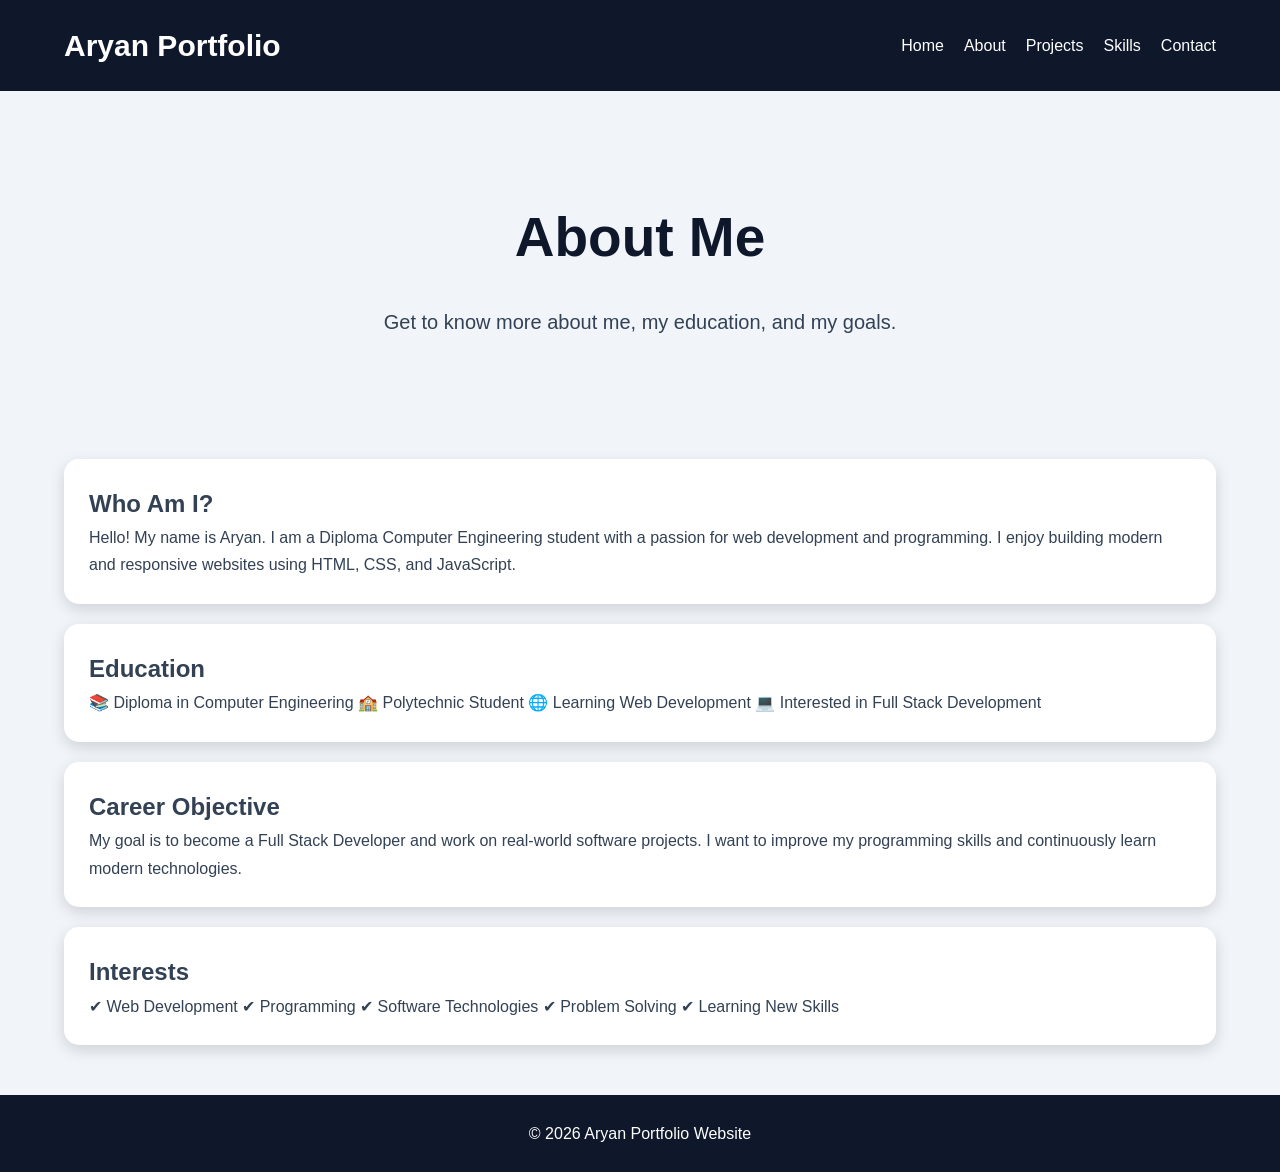
==== about.html @ 6e63c066 "Add files via upload" ====
<!DOCTYPE html>
<html lang="en">
<head>
<meta charset="UTF-8">
<meta name="viewport" content="width=device-width, initial-scale=1.0">

<title>About - Aryan Portfolio</title>

<link rel="stylesheet" href="style.css">

</head>
<body>

<header>

<div class="container">

<div class="logo">
Aryan Portfolio
</div>

<nav>

<ul>

<li><a href="index.html">Home</a></li>

<li><a href="about.html">About</a></li>

<li><a href="projects.html">Projects</a></li>

<li><a href="skills.html">Skills</a></li>

<li><a href="contact.html">Contact</a></li>

</ul>

</nav>

</div>

</header>


<section class="hero">

<h1>About Me</h1>

<p>
Get to know more about me, my education, and my goals.
</p>

</section>


<div class="container">

<div class="card">

<h2>Who Am I?</h2>

<p>

Hello! My name is Aryan.

I am a Diploma Computer Engineering student with a passion for web development and programming.

I enjoy building modern and responsive websites using HTML, CSS, and JavaScript.

</p>

</div>


<div class="card">

<h2>Education</h2>

<p>

📚 Diploma in Computer Engineering

🏫 Polytechnic Student

🌐 Learning Web Development

💻 Interested in Full Stack Development

</p>

</div>


<div class="card">

<h2>Career Objective</h2>

<p>

My goal is to become a Full Stack Developer and work on real-world software projects.

I want to improve my programming skills and continuously learn modern technologies.

</p>

</div>


<div class="card">

<h2>Interests</h2>

<p>

✔ Web Development

✔ Programming

✔ Software Technologies

✔ Problem Solving

✔ Learning New Skills

</p>

</div>

</div>


<footer>

<p>

© 2026 Aryan Portfolio Website

</p>

</footer>

</body>
</html>
---- style.css ----
/* Reset */

*{
    margin:0;
    padding:0;
    box-sizing:border-box;
}

/* Body */

body{
    font-family:Arial, sans-serif;
    background-color:#f1f5f9;
    color:#334155;
    line-height:1.7;
}

/* Container */

.container{
    width:90%;
    max-width:1200px;
    margin:auto;
}

/* Header */

header{
    background:#0f172a;
    color:white;
    padding:20px 0;
    position:sticky;
    top:0;
}

header .container{
    display:flex;
    justify-content:space-between;
    align-items:center;
    flex-wrap:wrap;
}

/* Logo */

.logo{
    font-size:30px;
    font-weight:bold;
}

/* Navigation */

nav ul{
    list-style:none;
    display:flex;
    gap:20px;
}

nav ul li a{
    text-decoration:none;
    color:white;
    transition:0.3s;
}

nav ul li a:hover{
    color:#3b82f6;
}

/* Hero Section */

.hero{
    text-align:center;
    padding:100px 20px;
}

.hero h1{
    font-size:55px;
    color:#0f172a;
}

.hero p{
    margin-top:20px;
    font-size:20px;
}

/* Button */

.btn{
    display:inline-block;
    margin-top:25px;
    padding:15px 25px;
    background:#3b82f6;
    color:white;
    text-decoration:none;
    border-radius:10px;
    transition:0.3s;
}

.btn:hover{
    background:#2563eb;
}

/* Card */

.card{
    background:white;
    padding:25px;
    margin:20px 0;
    border-radius:15px;
    box-shadow:0px 5px 15px rgba(0,0,0,0.15);
}

/* Skills */

.skill{
    margin-bottom:20px;
}

.progress{
    width:100%;
    background:#dbeafe;
    border-radius:20px;
}

.bar{
    height:20px;
    background:#3b82f6;
    border-radius:20px;
}

/* Footer */

footer{
    background:#0f172a;
    color:white;
    text-align:center;
    padding:25px;
    margin-top:50px;
}

/* Image */

img{
    max-width:100%;
    height:auto;
}

/* Responsive */

@media screen and (max-width:768px){

header .container{
    flex-direction:column;
}

nav ul{
    flex-direction:column;
    align-items:center;
}

.hero h1{
    font-size:35px;
}

.hero p{
    font-size:18px;
}

}
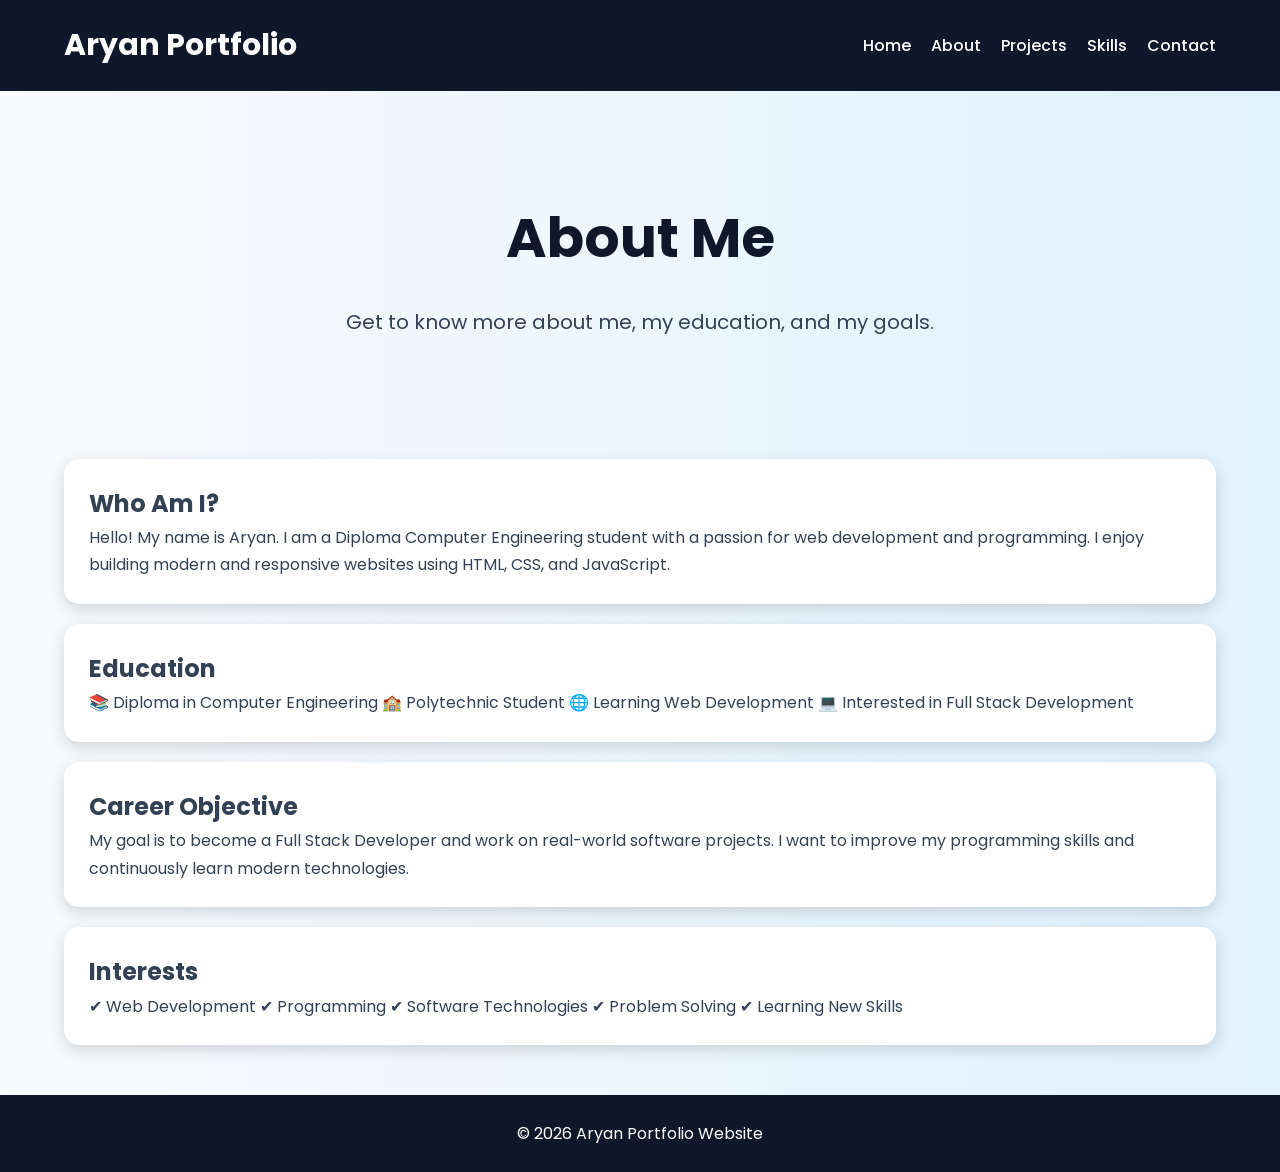
==== commit be31ca98: "Add files via upload" ====
--- a/about.html
+++ b/about.html
@@ -5,7 +5,7 @@
 <meta name="viewport" content="width=device-width, initial-scale=1.0">
 
 <title>About - Aryan Portfolio</title>
-
+<link href="https://fonts.googleapis.com/css2?family=Poppins:wght@300;400;500;600;700&display=swap" rel="stylesheet">
 <link rel="stylesheet" href="style.css">
 
 </head>
--- a/style.css
+++ b/style.css
@@ -1,3 +1,6 @@
+/* Google Font */
+@import url('https://fonts.googleapis.com/css2?family=Poppins:wght@300;400;500;600;700&display=swap');
+
 /* Reset */
 
 *{
@@ -6,11 +9,17 @@
     box-sizing:border-box;
 }
 
+/* Smooth Scrolling */
+
+html{
+    scroll-behavior:smooth;
+}
+
 /* Body */
 
 body{
-    font-family:Arial, sans-serif;
-    background-color:#f1f5f9;
+    font-family:'Poppins',sans-serif;
+    background:linear-gradient(to right,#f8fafc,#e0f2fe);
     color:#334155;
     line-height:1.7;
 }
@@ -31,7 +40,10 @@
     padding:20px 0;
     position:sticky;
     top:0;
-}
+    z-index:100;
+}
+
+/* Header Container */
 
 header .container{
     display:flex;
@@ -44,7 +56,7 @@
 
 .logo{
     font-size:30px;
-    font-weight:bold;
+    font-weight:700;
 }
 
 /* Navigation */
@@ -58,6 +70,7 @@
 nav ul li a{
     text-decoration:none;
     color:white;
+    font-weight:500;
     transition:0.3s;
 }
 
@@ -75,14 +88,14 @@
 .hero h1{
     font-size:55px;
     color:#0f172a;
+    margin-bottom:20px;
 }
 
 .hero p{
-    margin-top:20px;
     font-size:20px;
 }
 
-/* Button */
+/* Buttons */
 
 .btn{
     display:inline-block;
@@ -97,16 +110,23 @@
 
 .btn:hover{
     background:#2563eb;
-}
-
-/* Card */
+    transform:scale(1.05);
+}
+
+/* Cards */
 
 .card{
     background:white;
     padding:25px;
     margin:20px 0;
     border-radius:15px;
-    box-shadow:0px 5px 15px rgba(0,0,0,0.15);
+    box-shadow:0 5px 15px rgba(0,0,0,0.15);
+    transition:0.4s;
+}
+
+.card:hover{
+    transform:translateY(-10px);
+    box-shadow:0 10px 25px rgba(0,0,0,0.2);
 }
 
 /* Skills */
@@ -117,14 +137,26 @@
 
 .progress{
     width:100%;
+    height:25px;
     background:#dbeafe;
     border-radius:20px;
+    overflow:hidden;
 }
 
 .bar{
-    height:20px;
+    height:100%;
     background:#3b82f6;
-    border-radius:20px;
+    color:white;
+    text-align:center;
+    line-height:25px;
+    font-weight:bold;
+}
+
+/* Images */
+
+img{
+    max-width:100%;
+    height:auto;
 }
 
 /* Footer */
@@ -137,32 +169,42 @@
     margin-top:50px;
 }
 
-/* Image */
-
-img{
-    max-width:100%;
-    height:auto;
-}
-
-/* Responsive */
+/* Responsive Design */
 
 @media screen and (max-width:768px){
 
-header .container{
-    flex-direction:column;
-}
-
-nav ul{
-    flex-direction:column;
-    align-items:center;
-}
-
-.hero h1{
-    font-size:35px;
-}
-
-.hero p{
-    font-size:18px;
-}
+    header .container{
+        flex-direction:column;
+        gap:15px;
+    }
+
+    nav ul{
+        flex-direction:column;
+        align-items:center;
+    }
+
+    .hero{
+        padding:70px 15px;
+    }
+
+    .hero h1{
+        font-size:35px;
+    }
+
+    .hero p{
+        font-size:18px;
+    }
+
+    .card{
+        padding:20px;
+    }
+
+    .logo{
+        font-size:24px;
+    }
+
+    .btn{
+        padding:12px 20px;
+    }
 
 }
